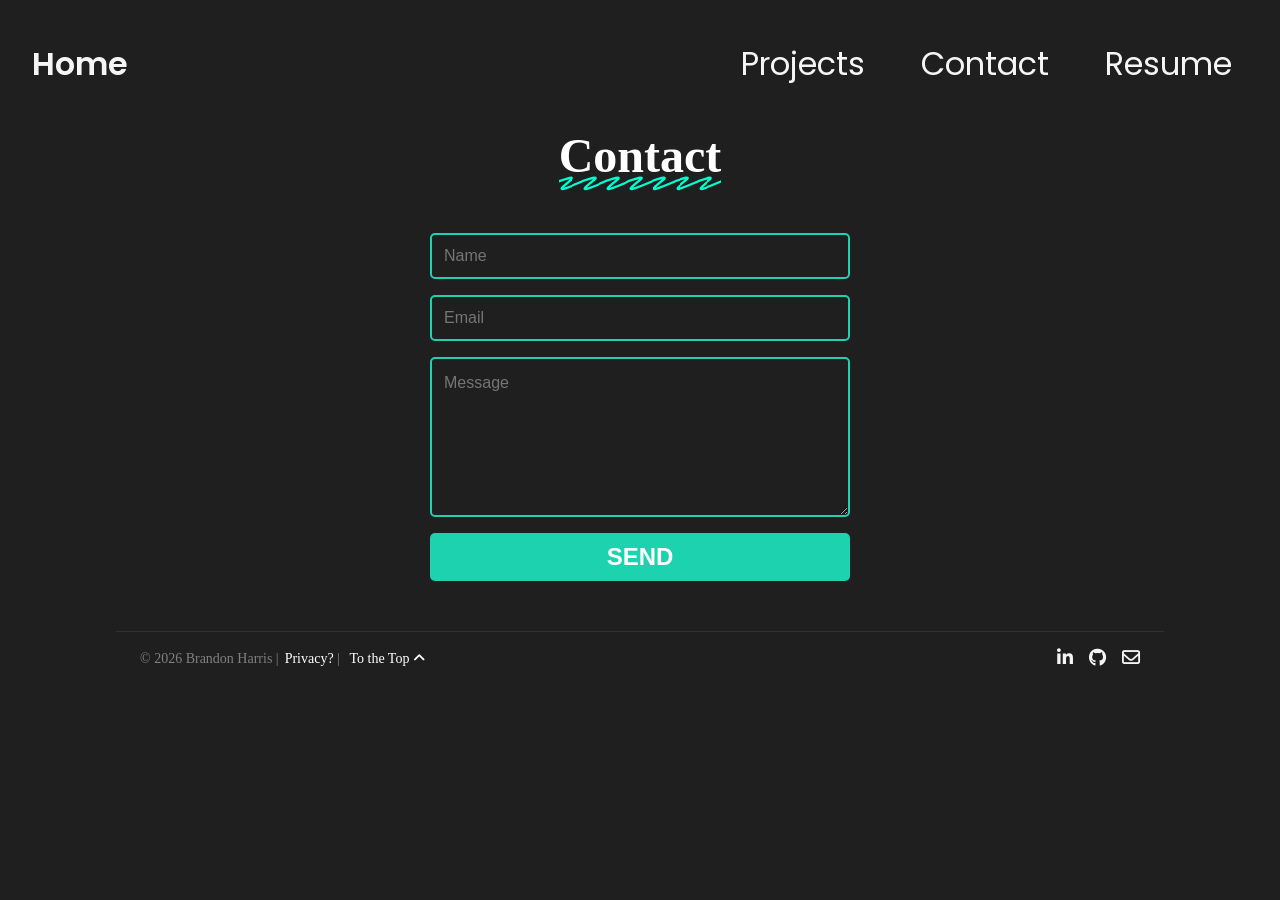
==== contact.html @ 23a260cf "New website layout" ====
<!DOCTYPE html>
<html lang="en">
<head>
	<title>Brandon Harris: Friendly Neighbourhood Dev</title>

	<meta property="og:title" content="Brandon Harris: Friendly Neighbourhood Dev">
	<meta name="viewport" content="width=device-width, initial-scale=1.0">
	<link rel="stylesheet" href="styles/styles.css">
    <link rel="stylesheet" href="styles/contact.css">
	<link rel="stylesheet" href="https://cdnjs.cloudflare.com/ajax/libs/font-awesome/6.5.0/css/all.min.css">

</head>

<body id="top">
    <base-nav></base-nav>
    <div class="box base-box" id="contact">
    <h1><span class="fancy">Contact</span></h1>
        <form action="https://formspree.io/f/mldpnpkn" method="POST">     
            <input name="name" type="text" class="form-input" required placeholder="Name" />   
            <input name="email" type="text" class="form-input" required placeholder="Email" />
            <textarea name="message" class="form-input" required placeholder="Message"></textarea>
            <input type="submit" value="SEND"/>
        </form>
    </div>
    <base-footer></base-footer>

    <script src="/scripts/baseElements.js"></script>
</body>
</html>
---- styles/styles.css ----
/*
    REMINDERS
    ==============

    1. Create efficient media queries
*/

/* Google Fonts */
@import url(https://fonts.googleapis.com/css?family=Anonymous+Pro);
@import url('https://fonts.googleapis.com/css2?family=Akaya+Kanadaka&display=swap');
@import url('https://fonts.googleapis.com/css2?family=Poppins:ital,wght@0,100;0,200;0,300;0,400;0,500;0,600;0,700;0,800;0,900;1,100;1,200;1,300;1,400;1,500;1,600;1,700;1,800;1,900&display=swap');

:root {
    --default-element-colour: rgba(31, 31, 31);
    --default-font: Arial, Helvetica, sans-serif;
    --style-colour: #1abc9c;
    --base-width: 1000px;
    --max-width: 1600px;
    --nav-content-height: 64px;
    --nav-padding-y: 32px;
    --navbar-total-height: var(--nav-content-height) + (var(--nav-padding-y) * 2);
    --text-colour: whitesmoke;
}

html{
    scroll-behavior: smooth;
}

body{
    background-color: var(--default-element-colour);
    padding-top: calc(var(--navbar-total-height));
}

* {
    margin: 0;
    padding: 0;
}

p{
    color: var(--text-colour);
}

.navbar {
    display: flex;
    align-items: center;
    justify-content: center;
    position: fixed;
    top: 0;
    width: 100%;
    transition: background 0.3s ease;
    z-index: 1000;
    margin: 0;
    height: var(--nav-content-height);
    padding: var(--nav-padding-y) 0;

    animation: nav-transparent linear both;
    animation-timeline: scroll();
    animation-range: 0px 100px;

    font-family: 'Poppins', sans-serif;
}

@keyframes nav-transparent {
    from {
        background-color: transparent;
    }
    to {
        background-color: var(--default-element-colour);
    }
}

.navbar-container{
    display: flex;
    align-items: center;
    justify-content: space-between;
    width: 100%;
    padding: 0 2rem;
    max-width: var(--max-width);
}

.navbar-logo{
    font-size: xx-large;
    font-weight: 600;
    color: whitesmoke;
    text-decoration: none;
    cursor: pointer;
}

.navbar-container .navbar-menu{
    display: flex;
    text-align: center;
    gap: 1.5rem;
    list-style: none;
}

.navbar-container .navbar-menu li a{
    text-decoration: none;
    font-size: xx-large;
    color: whitesmoke;
    border-bottom: 3px solid transparent;
    transition: border-color 0.2s ease;
}

.navbar-container .navbar-menu li a:hover{
    border-bottom-color: var(--style-colour);
}

.navbar-container .navbar-menu li a span {
    display: inline-block;
    padding: 0.25rem 1rem;
    border-radius: 0.25rem;
    transition: background-color 0.2s;
}

.navbar ul li a:hover span {
    background-color: rgba(255, 255, 255, 0.2);
}

.navbar-toggle{
    display: none;
    background: transparent;
    padding: 10px;
    border: none;
    cursor: pointer;
    color: whitesmoke;
}

.navbar-toggle i {
    font-size: 32px;
    cursor: pointer;
}

/* Hide close icon by default */
.navbar-toggle .fa-xmark {
    display: none;
}

/* When active, swap icons */
.navbar-toggle.active .fa-bars {
    display: none;
}

.navbar-toggle.active .fa-xmark {
    display: inline;
}

.auto-pad{
    padding: 1rem 0;
}

/* Boxes */
.base-box h1 {
    font-size: 3rem;
    text-align: center;
}

.base-box h2{
    margin-left: 1vw;
	margin-right: 1vw;
}

.fancy {
  position: relative;
  white-space: nowrap;
}
.fancy:after {
    --deco-height: 0.3125em;
    content: "";
    position: absolute;
    left: 0;
    right: 0;
    bottom: calc(var(--deco-height) * -0.625);
    height: var(--deco-height);
    background-image: url("data:image/svg+xml,%3Csvg width='100' height='64' fill='none' xmlns='http://www.w3.org/2000/svg'%3E%3Cg clip-path='url(%23a)'%3E%3Cpath d='M-17 30.5C-1 22 72-4 54 13 37.9 28.2-2.5 57.5 16 55.5s72-29 104-40' stroke='%2300FDCF' stroke-width='10'/%3E%3C/g%3E%3Cdefs%3E%3CclipPath id='a'%3E%3Cpath fill='%23fff' d='M0 0h100v64H0z'/%3E%3C/clipPath%3E%3C/defs%3E%3C/svg%3E%0A");
    background-size: auto 100%;
    background-repeat: round;
    background-position: 0em;
}

.base-box p {
    font-size: clamp(1rem, 1.5vw, 1.25rem);
    margin-left: 1vw;
	margin-right: 1vw;
}

.base-box a {
    color: #1abc9c;
}

.base-box a:hover { color: gray; }

.box{
    color: white;
}

.sub-box{
    color: white;
    background-color: #333;
    border-bottom: 2px solid #1abc9c;
}


.modded {
    color: gray;
    text-align: center;
}

.btn {
    margin-left: 1vw;
    background: linear-gradient(to bottom, #1dd2af 5%, #1abc9c 100%);
    background-color: #1abc9c;
    border-radius: 4px;
    border: 1px solid #159d82;
    display: inline-block;
    cursor: pointer;
    color: #ffffff;
    font-family: Arial;
    font-size: clamp(0.8rem, 0.9vw, 1rem);
    font-weight: bold;
    padding: 0.4rem 0.75rem;
    text-decoration: none;
    text-shadow: 0px 1px 0px #147a66;
}

.btn:hover, .btn.active {
    background:linear-gradient(to bottom, #b35252 5%, #b35959 100%);
    background-color:#b35252; 
    box-shadow: 0px 10px 14px -7px #732727;
    border:1px solid #8f2929;
    text-shadow:0px 1px 0px #8a3d3d;
}
.btn:active {
    position:relative;
    top:1px;
}

/* ******* */
/* #Footer */
/* ******* */

.footer {
    display: flex;
    justify-content: space-between;
    align-items: center;
    padding: 16px 24px;
    border-top: 1px solid rgba(255,255,255,0.08);
    font-size: 14px;
    flex-wrap: wrap;
    gap: 10px;
    max-width: 1000px;
    margin: 2rem auto;
}

.footer-left {
    color: grey;
}

.footer-left a {
    color: #fff;
    text-decoration: none;
    margin-left: 6px;
}

.footer-left a:hover {
    text-decoration: underline;
}

.footer-left a:hover span i {
    color: var(--style-colour);
}

.footer-icons {
    display: flex;
    gap: 16px;
}

.footer-icons a {
    color: var(--text-colour);
    text-decoration: none;
    font-size: 18px;
    transition: color 0.2s ease;
}

.footer-icons a:hover {
    color: var(--style-colour);
}
      /* Mobile behavior */
    @media (max-width: 640px) {
      .footer {
        flex-direction: column;
        text-align: center;
      }

      .footer-icons {
        order: -1; /* move icons above text */
        justify-content: center;
      }

      .footer-left {
        width: 100%;
      }
    }

@media (max-width: 880px) {
    .navbar-container .navbar-menu{
        display: none;
        flex-direction: column;
        align-items: flex-start;
        gap: 1.7rem !important;
        position: absolute;
        height: 100vh;
        width: 250px;
        top: 0;
        right: 0;
        padding: 5rem 1.5rem;
        box-shadow: 0 10 10px rgba(0, 0, 0, 0.5);
        backdrop-filter: blur(10px);
    }

    .navbar-container .navbar-menu.active{
        display: flex;
    }

    .navbar-toggle{
        display: block;
        z-index: 999;
    }

    .project-card {
        width: 80vw;
    }


}
---- styles/contact.css ----
/* Forms */
form { max-width:420px; margin:50px auto; }

.form-input {
  color:white;
  font-family: Helvetica, Arial, sans-serif;
  font-weight:500;
  font-size: clamp(1rem, 1.2vw, 1.125rem);
  border-radius: 5px;
  background-color: transparent;
  border:2px solid #1dd2af;
  transition: all 0.3s;
  padding: 0.75rem;
  margin-bottom: 1rem;
  width:100%;
  box-sizing: border-box;
  outline:0;
}

.form-input:focus { border:2px solid #b35252; }

textarea {
  height: 10rem;
  line-height: 150%;
  resize:vertical;
}

[type="submit"] {
  font-family: 'Montserrat', Arial, Helvetica, sans-serif;
  width: 100%;
  background:#1dd2af;
  border-radius:5px;
  border:0;
  cursor:pointer;
  color:white;
  font-size: clamp(1.2rem, 2vw, 1.5rem);
  padding-top:10px;
  padding-bottom:10px;
  transition: all 0.3s;
  margin-top:-4px;
  font-weight:700;
}
[type="submit"]:hover {
    background: linear-gradient(45deg, #dfc016, #df2a2a);
}
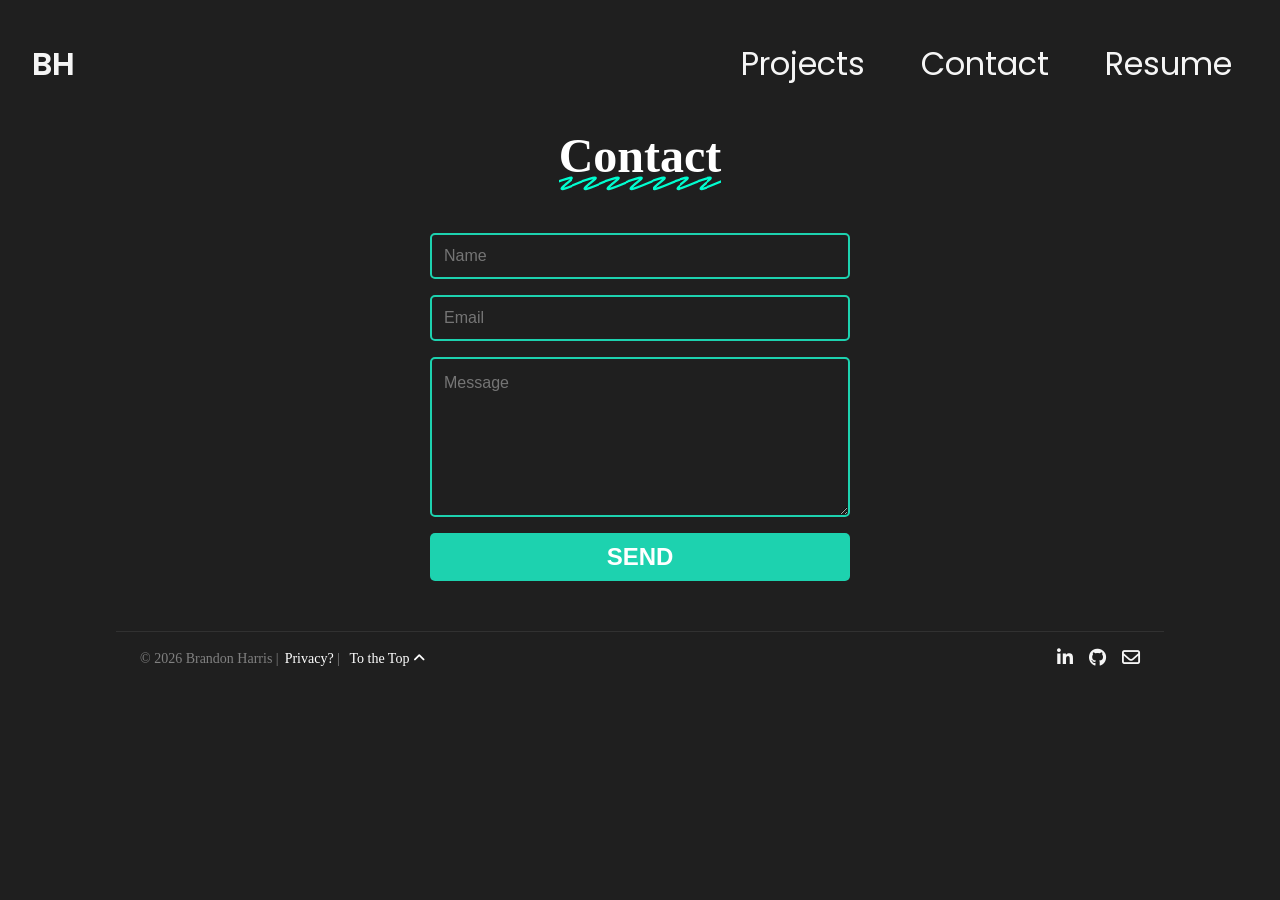
==== commit b5bea387: "styling" ====
--- a/contact.html
+++ b/contact.html
@@ -13,6 +13,8 @@
 
 <body id="top">
     <base-nav></base-nav>
+
+    <article><section>
     <div class="box base-box" id="contact">
     <h1><span class="fancy">Contact</span></h1>
         <form action="https://formspree.io/f/mldpnpkn" method="POST">     
@@ -22,6 +24,8 @@
             <input type="submit" value="SEND"/>
         </form>
     </div>
+    </section></article>
+    
     <base-footer></base-footer>
 
     <script src="/scripts/baseElements.js"></script>
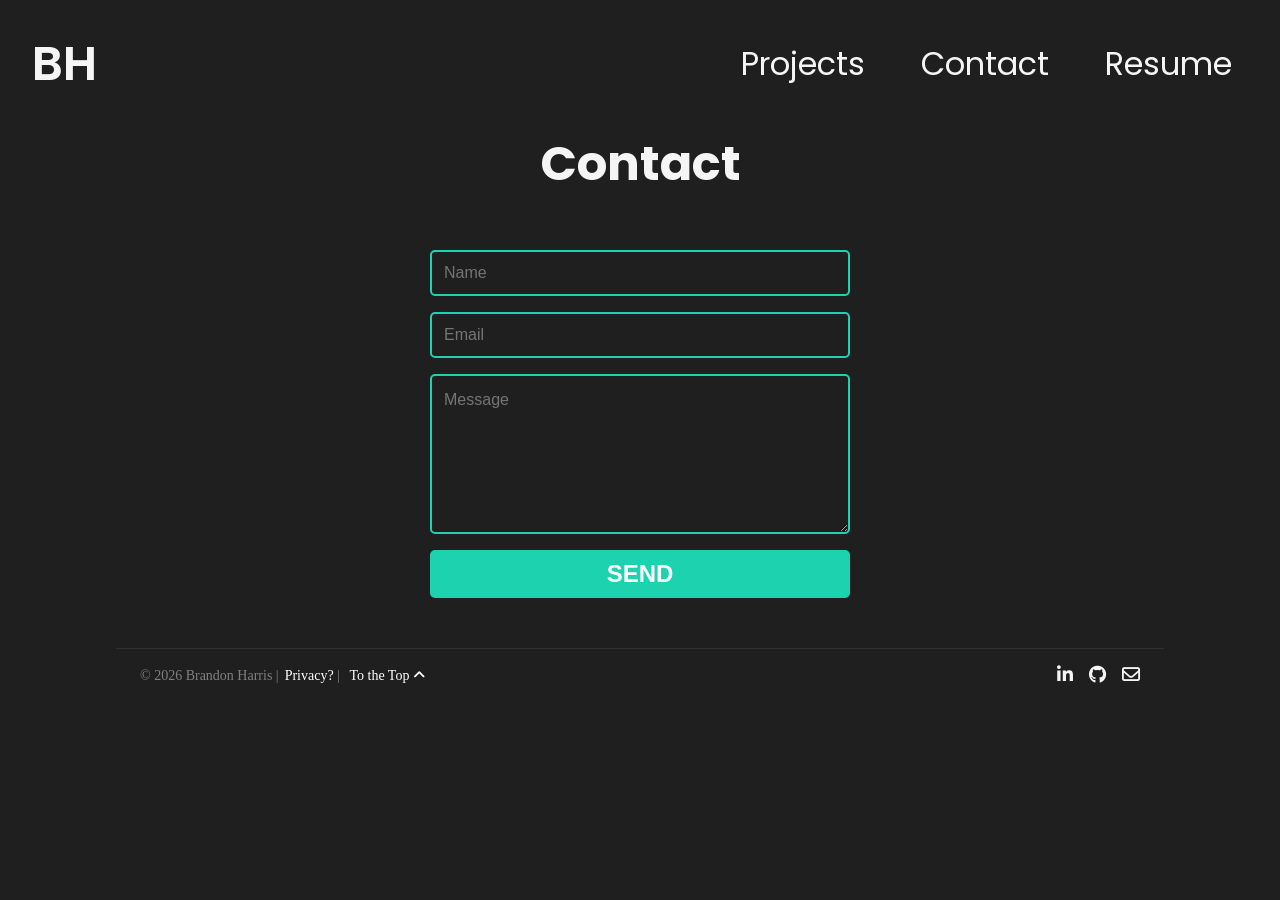
==== commit 18f63904: "Slide-in/put animation added to page content" ====
--- a/contact.html
+++ b/contact.html
@@ -14,6 +14,7 @@
 <body id="top">
     <base-nav></base-nav>
 
+    <div id="main-content">
     <article><section>
     <div class="box base-box" id="contact">
     <h1><span class="fancy">Contact</span></h1>
@@ -25,6 +26,8 @@
         </form>
     </div>
     </section></article>
+
+    </div>
     
     <base-footer></base-footer>
 
--- a/styles/styles.css
+++ b/styles/styles.css
@@ -6,8 +6,6 @@
 */
 
 /* Google Fonts */
-@import url(https://fonts.googleapis.com/css?family=Anonymous+Pro);
-@import url('https://fonts.googleapis.com/css2?family=Akaya+Kanadaka&display=swap');
 @import url('https://fonts.googleapis.com/css2?family=Poppins:ital,wght@0,100;0,200;0,300;0,400;0,500;0,600;0,700;0,800;0,900;1,100;1,200;1,300;1,400;1,500;1,600;1,700;1,800;1,900&display=swap');
 
 :root {
@@ -18,7 +16,7 @@
     --max-width: 1600px;
     --nav-content-height: 64px;
     --nav-padding-y: 32px;
-    --navbar-total-height: var(--nav-content-height) + (var(--nav-padding-y) * 2);
+    --navbar-total-height: calc(var(--nav-content-height) + (var(--nav-padding-y) * 2));
     --text-colour: whitesmoke;
 }
 
@@ -38,6 +36,12 @@
 
 p{
     color: var(--text-colour);
+}
+
+article h1{
+  color: whitesmoke;
+  font-family: 'Poppins', sans-serif;
+  margin-bottom: 0.5em;
 }
 
 .navbar {
@@ -52,12 +56,13 @@
     margin: 0;
     height: var(--nav-content-height);
     padding: var(--nav-padding-y) 0;
-
-    animation: nav-transparent linear both;
-    animation-timeline: scroll();
-    animation-range: 0px 100px;
-
+    background-color: transparent;
     font-family: 'Poppins', sans-serif;
+}
+
+.navbar.solid{
+    background-color: var(--default-element-colour);
+    box-shadow: 0 2px 4px rgba(0, 0, 0, 0.1);
 }
 
 @keyframes nav-transparent {
@@ -79,11 +84,20 @@
 }
 
 .navbar-logo{
-    font-size: xx-large;
+    font-size: xxx-large;
     font-weight: 600;
     color: whitesmoke;
     text-decoration: none;
     cursor: pointer;
+}
+
+.navbar-logo:hover{
+    background: linear-gradient(var(--style-colour), #147a66);
+    background-clip: text;
+    -webkit-background-clip: text;
+
+    color: transparent;
+    -webkit-text-fill-color: transparent;
 }
 
 .navbar-container .navbar-menu{
@@ -159,24 +173,6 @@
 	margin-right: 1vw;
 }
 
-.fancy {
-  position: relative;
-  white-space: nowrap;
-}
-.fancy:after {
-    --deco-height: 0.3125em;
-    content: "";
-    position: absolute;
-    left: 0;
-    right: 0;
-    bottom: calc(var(--deco-height) * -0.625);
-    height: var(--deco-height);
-    background-image: url("data:image/svg+xml,%3Csvg width='100' height='64' fill='none' xmlns='http://www.w3.org/2000/svg'%3E%3Cg clip-path='url(%23a)'%3E%3Cpath d='M-17 30.5C-1 22 72-4 54 13 37.9 28.2-2.5 57.5 16 55.5s72-29 104-40' stroke='%2300FDCF' stroke-width='10'/%3E%3C/g%3E%3Cdefs%3E%3CclipPath id='a'%3E%3Cpath fill='%23fff' d='M0 0h100v64H0z'/%3E%3C/clipPath%3E%3C/defs%3E%3C/svg%3E%0A");
-    background-size: auto 100%;
-    background-repeat: round;
-    background-position: 0em;
-}
-
 .base-box p {
     font-size: clamp(1rem, 1.5vw, 1.25rem);
     margin-left: 1vw;
@@ -206,12 +202,13 @@
 }
 
 .btn {
-    margin-left: 1vw;
+    display: inline-flex;
+    align-items: center;
+    justify-content: center;
     background: linear-gradient(to bottom, #1dd2af 5%, #1abc9c 100%);
     background-color: #1abc9c;
     border-radius: 4px;
     border: 1px solid #159d82;
-    display: inline-block;
     cursor: pointer;
     color: #ffffff;
     font-family: Arial;
@@ -284,24 +281,12 @@
 .footer-icons a:hover {
     color: var(--style-colour);
 }
-      /* Mobile behavior */
-    @media (max-width: 640px) {
-      .footer {
-        flex-direction: column;
-        text-align: center;
-      }
-
-      .footer-icons {
-        order: -1; /* move icons above text */
-        justify-content: center;
-      }
-
-      .footer-left {
-        width: 100%;
-      }
-    }
 
 @media (max-width: 880px) {
+    .visible-on-mobile{
+        visibility: visible;
+    }
+
     .navbar-container .navbar-menu{
         display: none;
         flex-direction: column;
@@ -328,7 +313,63 @@
 
     .project-card {
         width: 80vw;
-    }
-
-
-}+    }   
+}
+
+@media (max-width: 640px) {
+    .footer {
+    flex-direction: column-reverse;
+    text-align: center;
+    }
+
+    .footer-icons {
+    justify-content: center;
+    }
+
+    .footer-left {
+    width: 100%;
+    }
+}
+
+/* Accessibility - Motion sensitivity */
+@media (prefers-reduced-motion: reduce) {
+  * {
+    animation: none !important;
+    transition: none !important;
+  }
+}
+
+@media(prefers-reduced-motion: no-preference){
+    @view-transition{
+        navigation: auto;
+    }
+
+    ::view-transition-group(page-content){
+        animation-duration: 2s;
+        animation-timing-function: ease;
+    }
+
+    ::view-transition-old(page-content){
+        animation-name: slide-out;
+    }
+
+    ::view-transition-new(page-content){
+        animation-name: slide-in;
+    }
+
+    #main-content{
+        view-transition-name: page-content;
+    }
+
+    @keyframes slide-out{
+        to{
+            transform: translateX(-100vw);
+        }
+    }
+
+    @keyframes slide-in{
+        from{
+            transform: translateX(100vw);
+        }
+    }
+}
